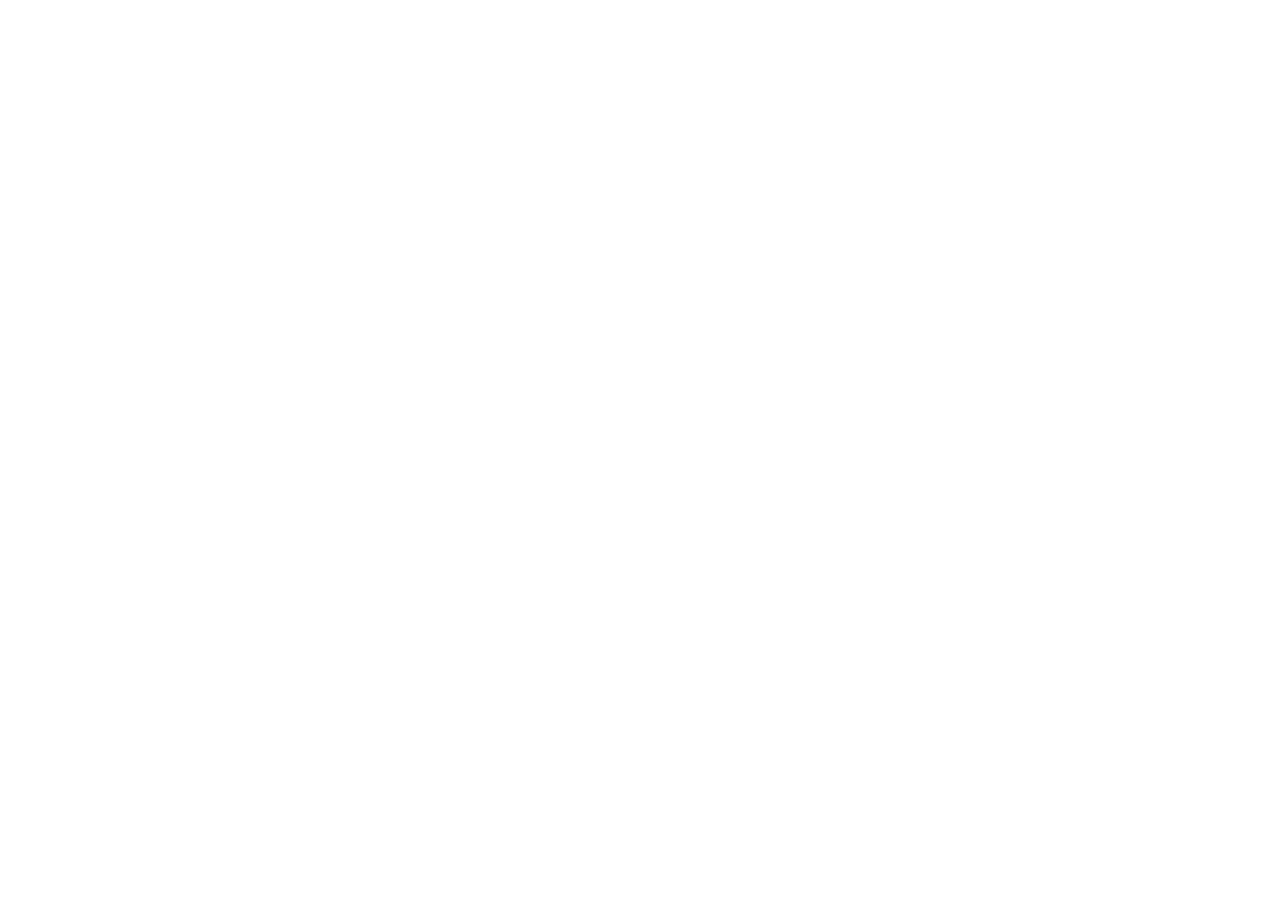
==== Count_Down_App/index.html @ a95ed827 "initial commit" ====
<!DOCTYPE html>
<html lang="en">
<head>
    <meta charset="UTF-8">
    <meta http-equiv="X-UA-Compatible" content="IE=edge">
    <meta name="viewport" content="width=device-width, initial-scale=1.0">
    <title>Count down timer</title>
</head>
<body>
    
</body>
</html>
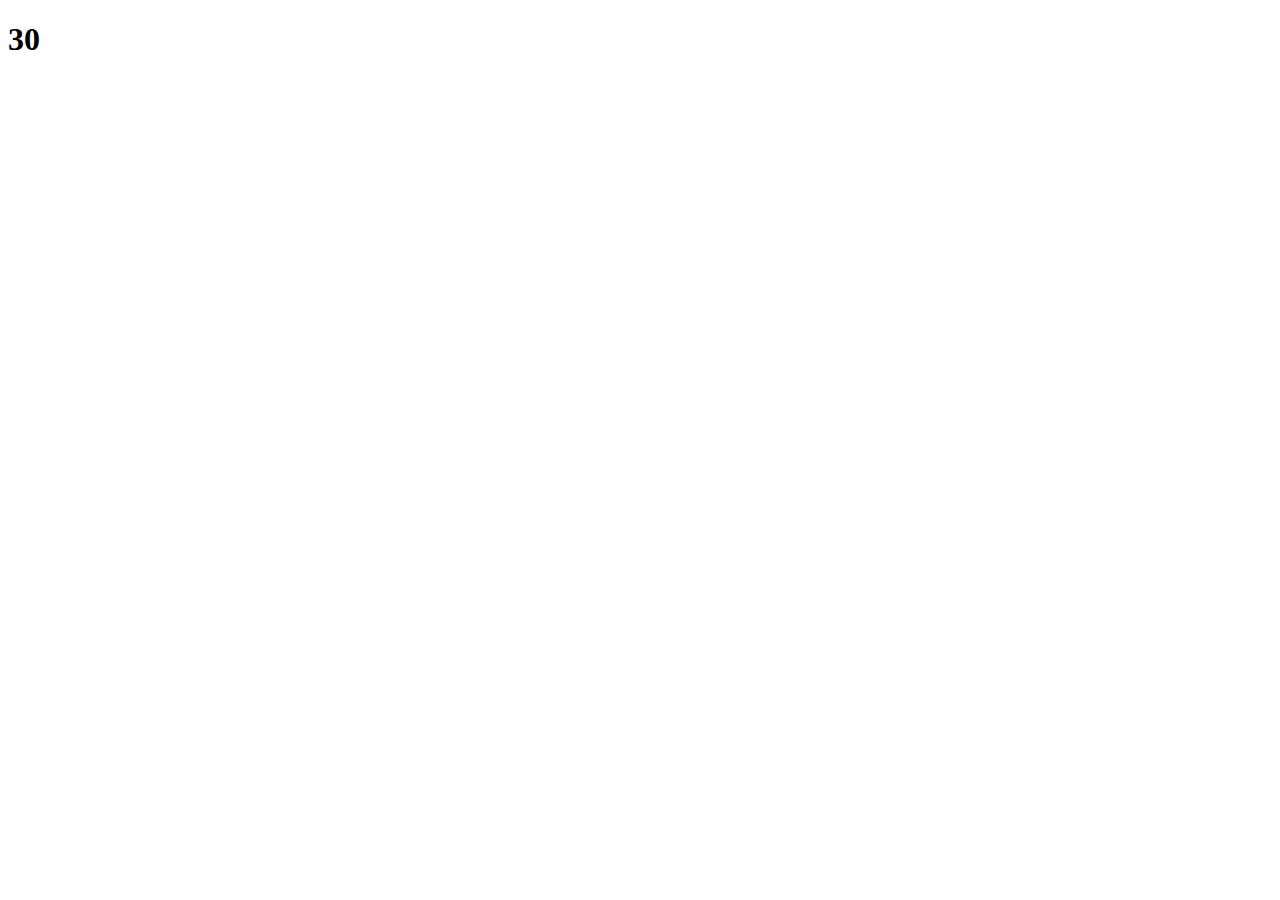
==== commit 4e32ac64: "skeleton html done" ====
--- a/Count_Down_App/index.html
+++ b/Count_Down_App/index.html
@@ -5,8 +5,13 @@
     <meta http-equiv="X-UA-Compatible" content="IE=edge">
     <meta name="viewport" content="width=device-width, initial-scale=1.0">
     <title>Count down timer</title>
+    <link rel="stylesheet" href="./style.css">
 </head>
 <body>
+    <div class="container">
+        <h1>30</h1>
+    </div>
     
+    <script src="./app.js"></script>
 </body>
 </html>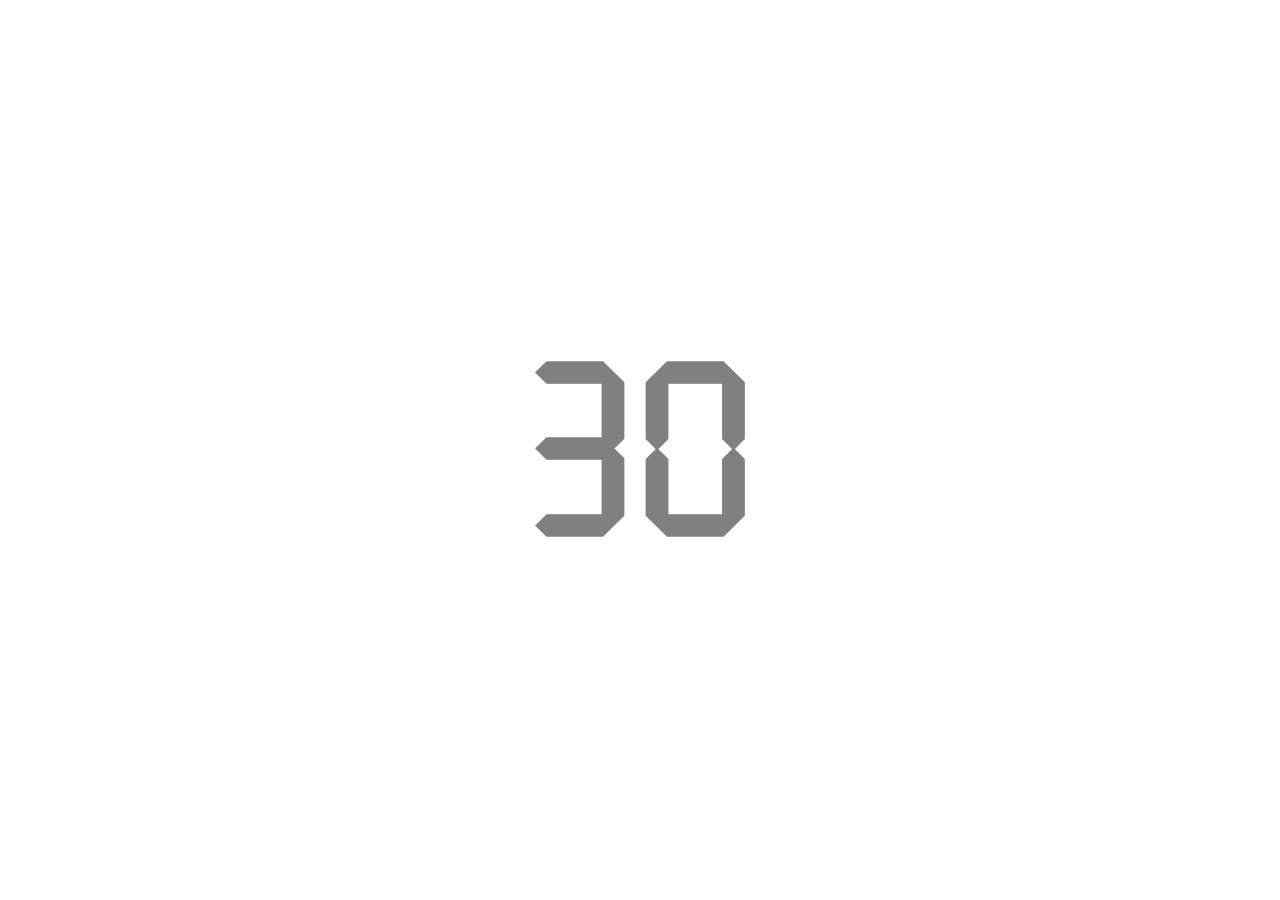
==== commit 62def2dd: "added main class" ====
--- a/Count_Down_App/index.html
+++ b/Count_Down_App/index.html
@@ -8,8 +8,8 @@
     <link rel="stylesheet" href="./style.css">
 </head>
 <body>
-    <div class="container">
-        <h1>30</h1>
+    <div class="container main">
+        <h1 id ="count">30</h1>
     </div>
     
     <script src="./app.js"></script>
--- a/Count_Down_App/style.css
+++ b/Count_Down_App/style.css
@@ -0,0 +1,20 @@
+*{
+    margin: 0;
+    padding: 0;
+    box-sizing: border-box;
+}
+@font-face {
+    font-family: sevenSegment;
+    src: url(./seven-segment.ttf);
+}
+h1{
+    font-family: sevenSegment;
+    font-size: 15em;
+    color: gray;
+}
+.container{
+    position: absolute;
+    top: 50%;
+    left: 50%;
+    transform: translate(-50%,-50%);
+}